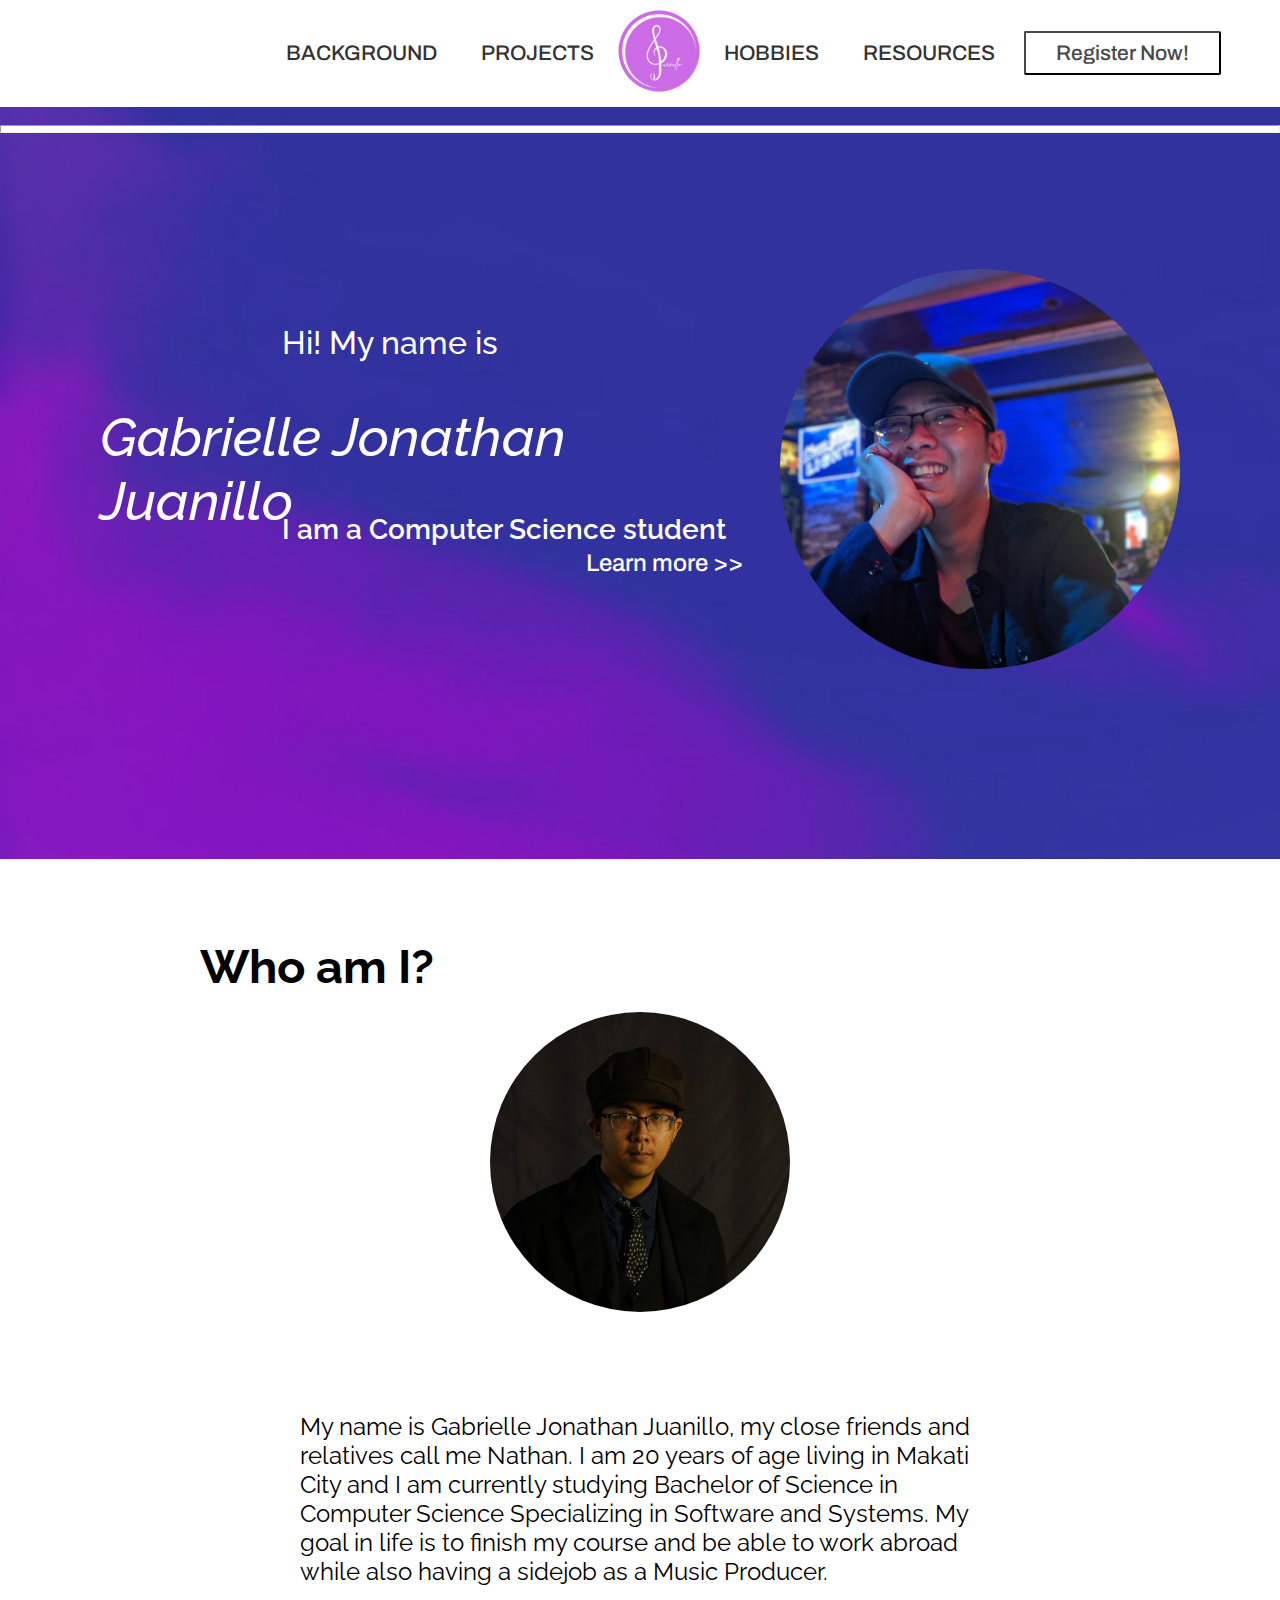
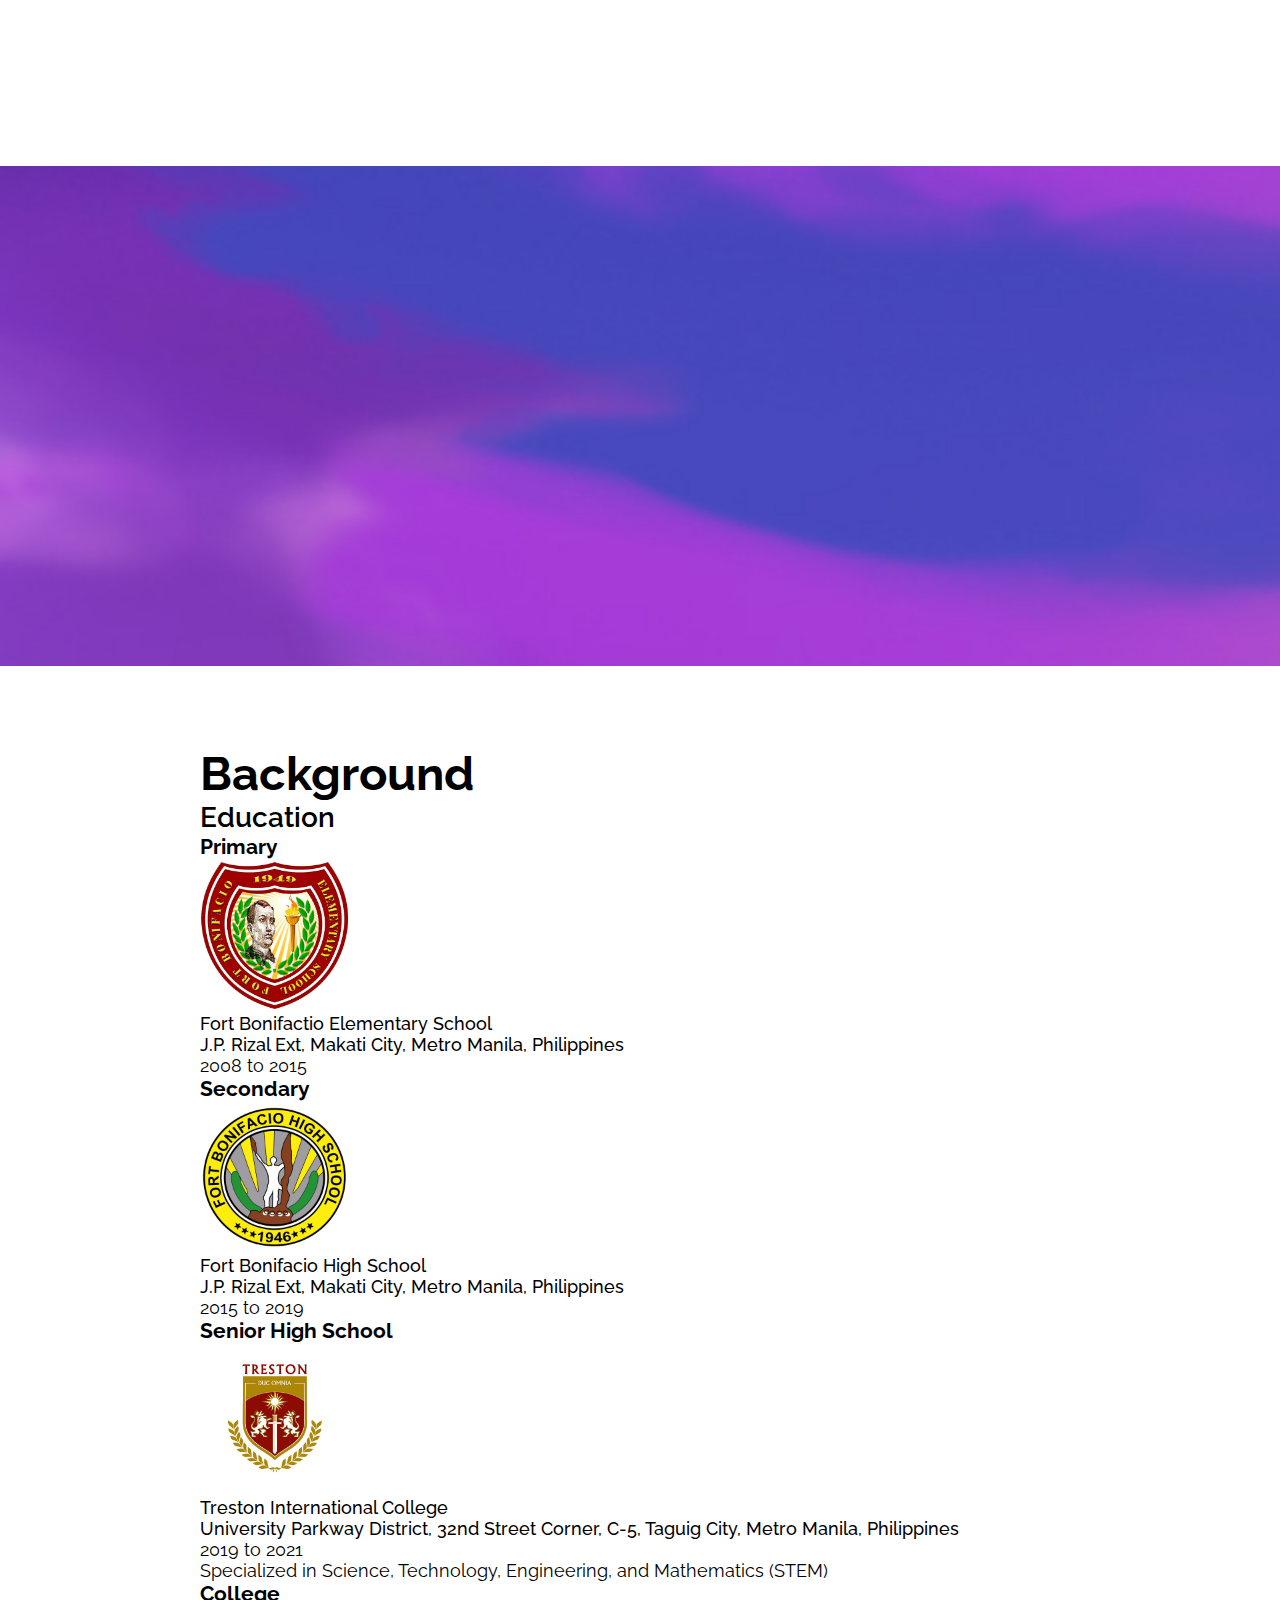
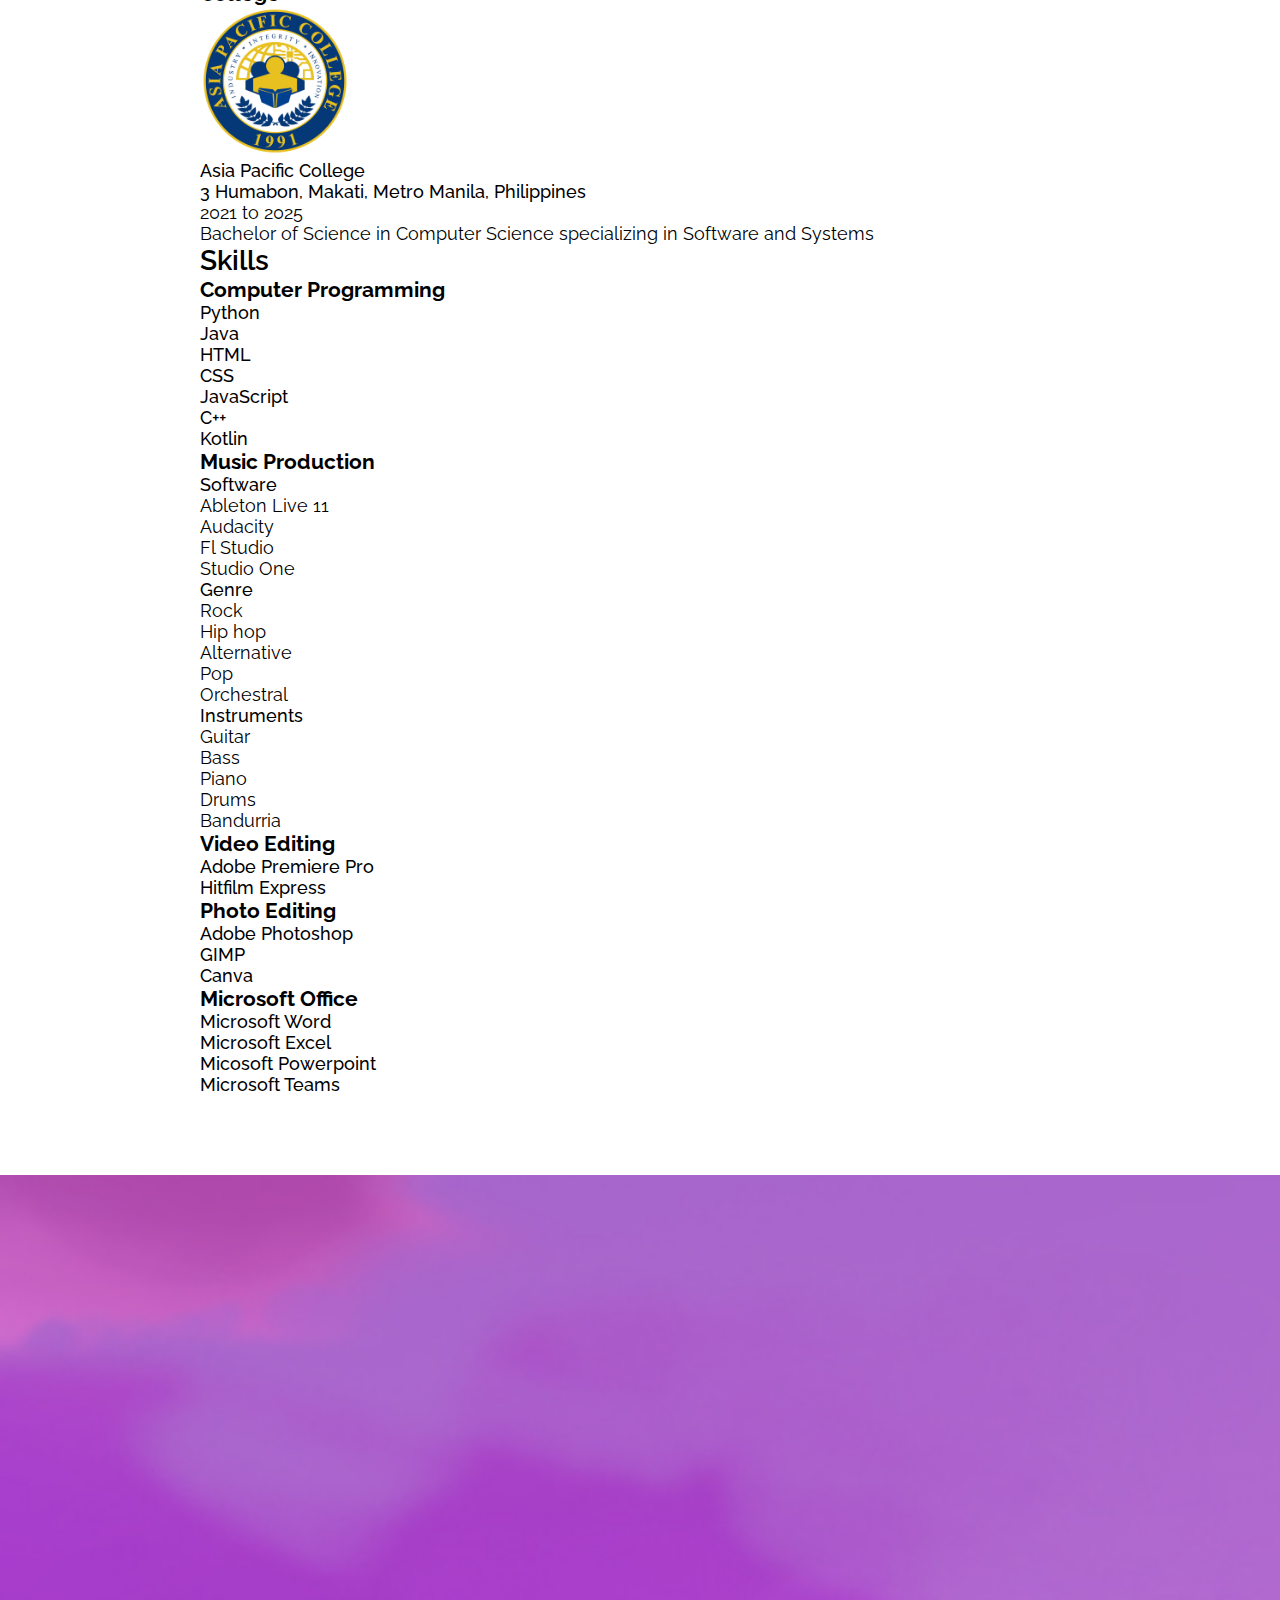
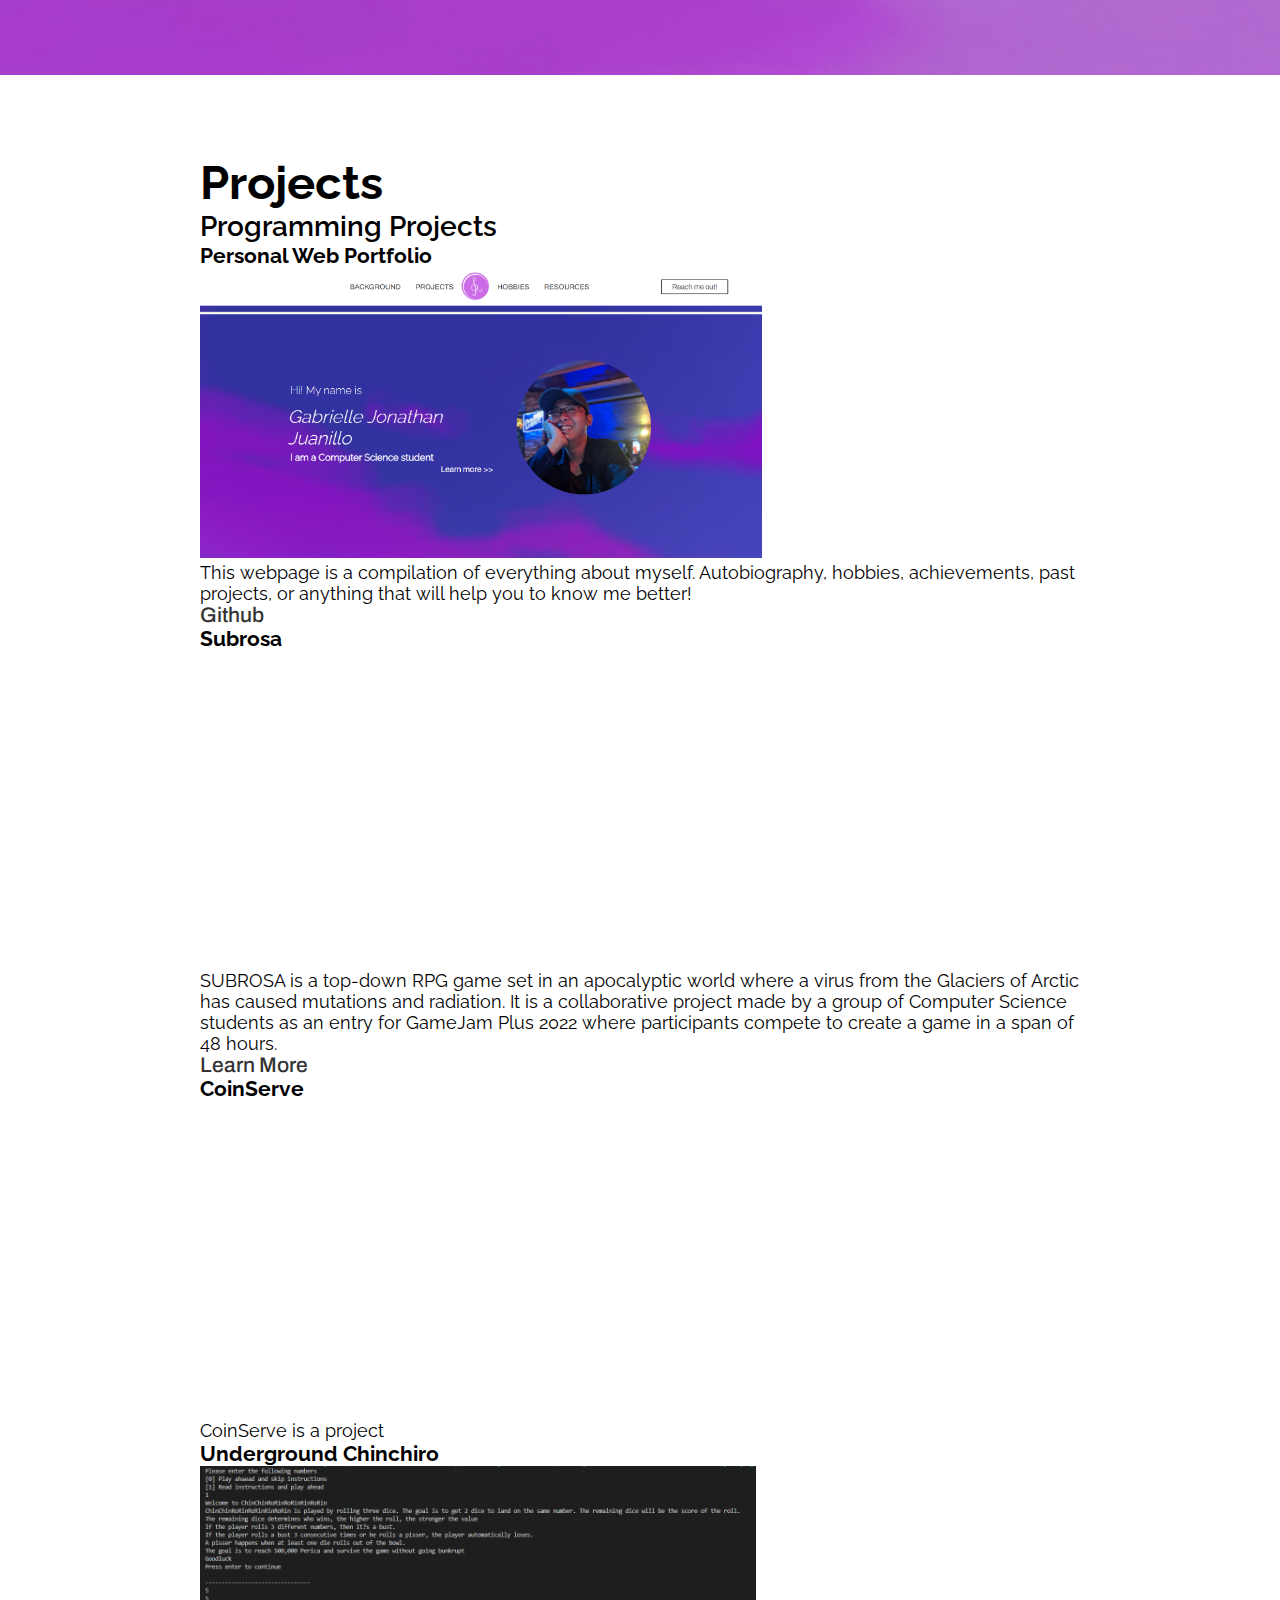
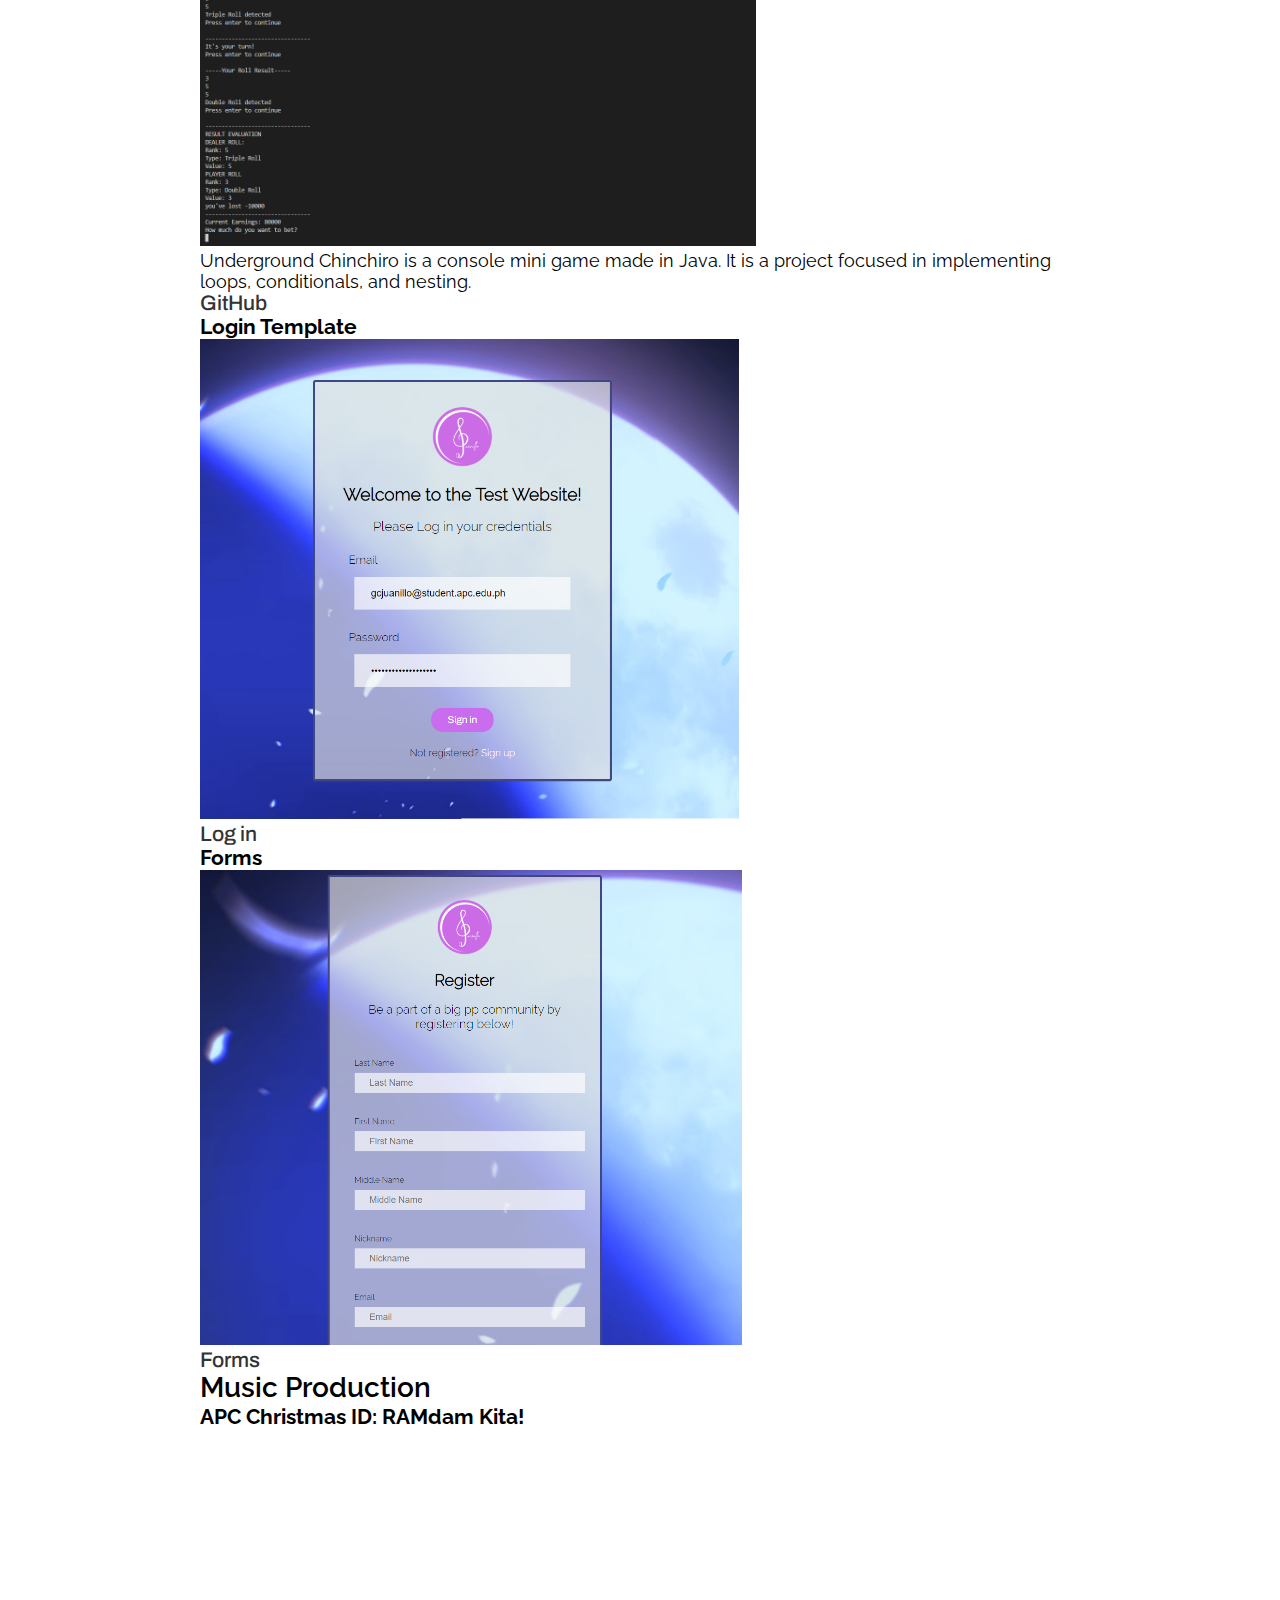
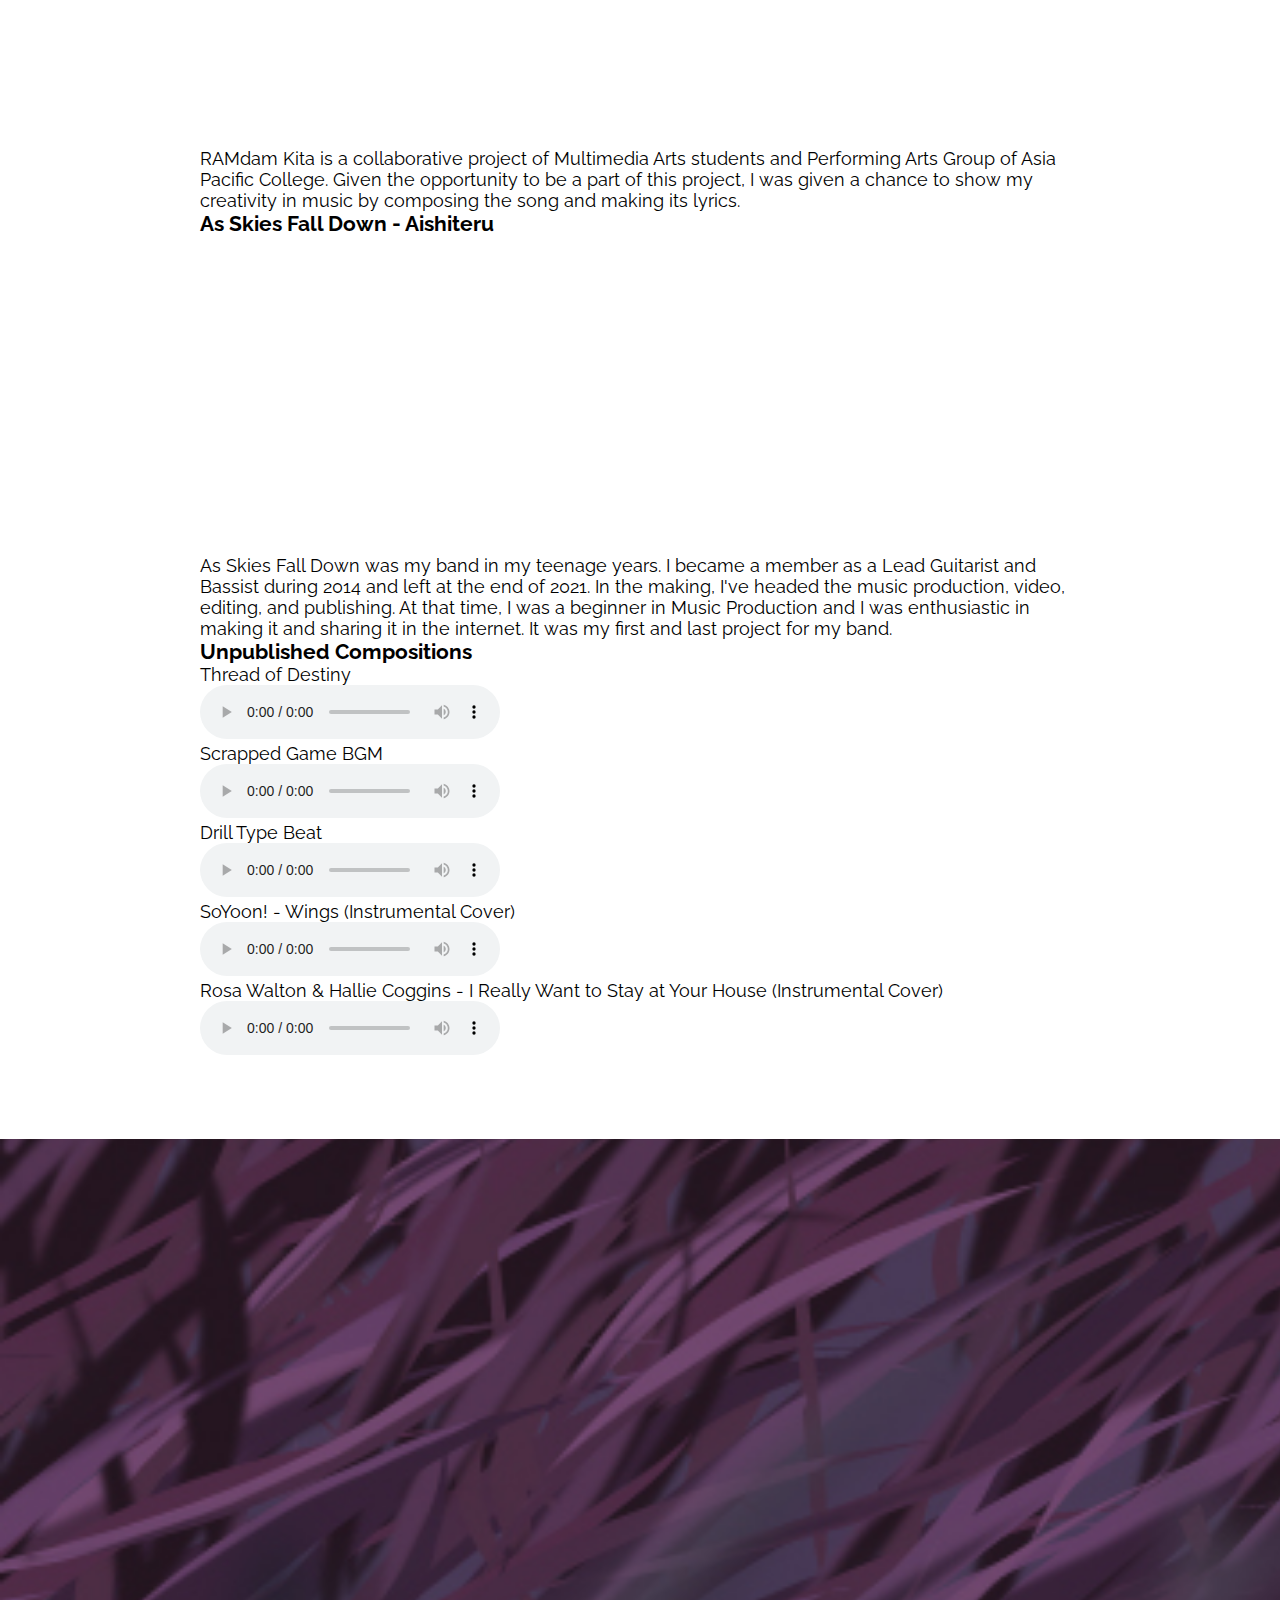
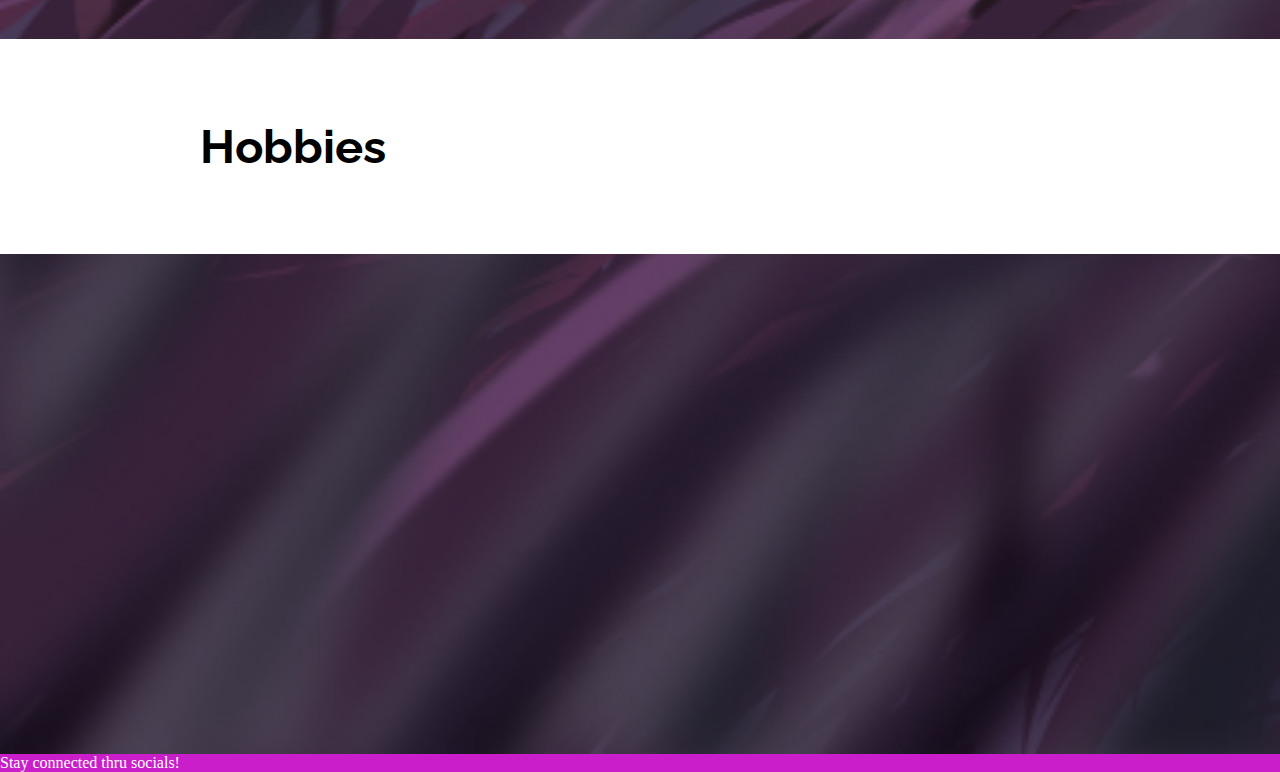
==== ci4/public/index.html @ 9c223494 "Imported Personal Web Page" ====
<!DOCTYPE html>
<html lang="en">
<head>
    <meta charset="UTF-8">
    <meta http-equiv="X-UA-Compatible" content="IE=edge">
    <meta name="viewport" content="width=device-width, initial-scale=1.0">
    <link rel="stylesheet" href="style.css">
    <meta name="description" content="This webpage is a compilation of everything about Gabrielle Jonathan Juanillo">
    <title>Juanillo | Who am I?</title>
    <link rel="preconnect" href="https://fonts.googleapis.com">
    <link rel="preconnect" href="https://fonts.gstatic.com" crossorigin>
    <link href="https://fonts.googleapis.com/css2?family=Raleway:wght@300&display=swap" rel="stylesheet">
    <link rel="preconnect" href="https://fonts.googleapis.com">
    <link rel="preconnect" href="https://fonts.gstatic.com" crossorigin>
    <link href="https://fonts.googleapis.com/css2?family=Archivo&display=swap" rel="stylesheet">
    <link rel="icon" href="Pictures/Juanillo.png">
</head>
<body>
    <div class="navigation">
        <header>
            <nav>
                <ul>
                    <li><a href="credentials.html">BACKGROUND</a></li>
                    <li><a href="projects.html">PROJECTS</a></li>
                </ul>
            </nav>
            <a href="index.html"><img class="naviLogo" src="Pictures/Juanillo.png" alt="Portfolio Logo" title="Home - Juanillo" width="90" height="90"></a>
            <nav>
                <ul>
                    <li><a href="hobbies.html">HOBBIES</a></li>
                    <li><a href="resources.html">RESOURCES</a></li>
                </ul>
            </nav>
            <a class="contact" href="registerPage.php"><button class="ctsButton">Register Now!</button></a>
        </header>
        <br>
        <hr class="hr1">
    </div>
    <br>
    <br>
    <div class="intro">
        <h3 class="subquote2">Hi! My name is</h3>
        <h1>Gabrielle Jonathan Juanillo</h1>
        <a class="learnMore" href="#"><button class="learnButton">Learn more >></button></a>
        <img class="pfp" src="Pictures/Pfp.jpg" alt="Profile Picture" title="Profile Picture" width="400" height="400">
        <h3 class="subquote">I am a Computer Science student</h3>
    </div>
    <br>
    <br>
    <br>
    <br>
    <br>
    <div class="subsec" id="about">
        <h2>Who am I?</h2>
        <br>
        <img class="pfp2" src="Pictures/Pfp2.JPG" alt="Nathan Juanillo" title="Nathan Juanillo" height="300">
        <p class="introduction">My name is Gabrielle Jonathan Juanillo, my close friends and relatives call me Nathan.
        I am 20 years of age living in Makati City and I am currently studying Bachelor of Science in Computer Science
        Specializing in Software and Systems. My goal in life is to finish my course and be able to work abroad while
        also having a sidejob as a Music Producer. </p>
    </div>

    <div class="subsec" id="background">
        <h2>Background</h2>
        <h3>Education</h3>
            <h4>Primary</h4>
            <img class="schoolLogos" src="Pictures/FBESlogo.jpg" alt="Fort Bonifactio Elementary School" title="Fort Bonifacio Elementary School" height="150">
            <h5>Fort Bonifactio Elementary School</h5>
            <a href="https://goo.gl/maps/ejjrmL4KZxVjJBAd9" target="_blank">
            <p>J.P. Rizal Ext, Makati City, Metro Manila, Philippines</p>
            </a>
            <p>2008 to 2015</p>
            <h4>Secondary</h4>
            <img class="schoolLogos" src="Pictures/FBHSlogo.jpg" alt="Fort Bonifactio High School" title="Fort Bonifacio High School" height="150">
            <h5>Fort Bonifacio High School</h5>
            <a href="https://goo.gl/maps/vq1BwXU8Rdtw16Lm6" target="_blank">
            <p>J.P. Rizal Ext, Makati City, Metro Manila, Philippines</p>
            </a>
            <p>2015 to 2019</p>
            <h4>Senior High School</h4>
            <img class="schoolLogos" src="Pictures/Trestonlogo.jpg" alt="Treston International College" title="Treston International College" height="150">
            <h5>Treston International College</h5>
            <a href="https://goo.gl/maps/32B2XQ6kHtQkm9oe6" target="_blank">
            <p>University Parkway District, 32nd Street Corner, C-5, Taguig City, Metro Manila, Philippines</p>
            </a>
            <p>2019 to 2021</p>
            <p>Specialized in Science, Technology, Engineering, and Mathematics (STEM)</p>
            <h4>College</h4>
            <img class="schoolLogos" src="Pictures/APClogo.png" alt="Asia Pacific College" title="Asia Pacific College" height="150">
            <h5>Asia Pacific College</h5>
            <a href="https://goo.gl/maps/xKjupqCSEZbSUGTHA" target="_blank">
            <p>3 Humabon, Makati, Metro Manila, Philippines</p>
            </a>
            <p>2021 to 2025</p>
            <p>Bachelor of Science in Computer Science specializing in Software and Systems</p>
        <h3>Skills</h3>
            <h4>Computer Programming</h4>
                <h5>Python</h5>
                <h5>Java</h5>
                <h5>HTML</h5>
                <h5>CSS</h5>
                <h5>JavaScript</h5>
                <h5>C++</h5>
                <h5>Kotlin</h5>
            <h4>Music Production</h4>
                <h5>Software</h5>
                    <p>Ableton Live 11</p>
                    <p>Audacity</p>
                    <p>Fl Studio</p>
                    <P>Studio One</P>
                <h5>Genre</h5>
                    <p>Rock</p>
                    <p>Hip hop</p>
                    <p>Alternative</p>
                    <p>Pop</p>
                    <p>Orchestral</p>
                <h5>Instruments</h5>
                    <p>Guitar</p>
                    <p>Bass</p>
                    <p>Piano</p>
                    <p>Drums</p>
                    <p>Bandurria</p>
            <h4>Video Editing</h4>
                <h5>Adobe Premiere Pro</h5>
                <h5>Hitfilm Express</h5>
            <h4>Photo Editing</h4>
                <h5>Adobe Photoshop</h5>
                <h5>GIMP</h5>
                <h5>Canva</h5>
            <h4>Microsoft Office</h4>
                <h5>Microsoft Word</h5>
                <h5>Microsoft Excel</h5>
                <h5>Micosoft Powerpoint</h5>
                <h5>Microsoft Teams</h5> 
    </div>

    <div class="subsec" id="projects">
        <h2>Projects</h2>
        <h3>Programming Projects</h3>
        <h4>Personal Web Portfolio</h4>
        <img class="webPortfolio" src="Pictures/WebPortfolio.png" alt="WebPortfolio" title="WebPortfolio" height="290px">
        <p>This webpage is a compilation of everything about myself. Autobiography, hobbies, achievements, past projects, or anything that will help you to know me better!</p>
        <a class="projectLinks" href="#" target="_blank">Github</a>
        <h4>Subrosa</h4>
        <iframe width="560" height="315" src="https://www.youtube.com/embed/vf8zGiavcD0" title="Pitch for SUBROSA" frameborder="0" allow="accelerometer; autoplay; clipboard-write; encrypted-media; gyroscope; picture-in-picture; web-share" allowfullscreen></iframe>
        <p>SUBROSA is a top-down RPG game set in an apocalyptic world where a virus from the Glaciers of Arctic has caused mutations and radiation.
            It is a collaborative project made by a group of Computer Science students as an entry for GameJam Plus 2022 where participants compete 
            to create a game in a span of 48 hours.
        </p>
        <a class="projectLinks" href="https://millimetermoist.itch.io/subrosa" target="_blank">Learn More</a>
        <h4>CoinServe</h4>
        <iframe width="560" height="315" src="https://www.youtube.com/embed/2VDKDfKA640" title="CoinServe: A Budget Tracking Application Pitch" frameborder="0" allow="accelerometer; autoplay; clipboard-write; encrypted-media; gyroscope; picture-in-picture; web-share" allowfullscreen></iframe>
        <p>CoinServe is a project</p>
        <h4>Underground Chinchiro</h4>
        <img class="chinchiro" src="Pictures/Chinchiro.png" alt="Chinchiro Output" title="Chinchiro Output" height="380px">
        <p>Underground Chinchiro is a console mini game made in Java. It is a project focused in implementing loops, conditionals, and nesting.</p>
        <a class="projectLinks" href="https://github.com/gcjuanillo/UndergroundChinchiro" target="_blank">GitHub</a>
        <h4>Login Template</h4>
        <img class="loginTemplate" src="Pictures/loginTemplate.png" alt="Login Template" title="Login Template" height="480">
        <br>
        <a class="projectLinks" href="loginTemplate.html">Log in</a>
        <h4>Forms</h4>
        <img class="formsSample" src="Pictures/Forms.png" alt="Forms Sample" title="Forms Template" height="475">
        <br>
        <a class="projectLinks" href="registerPage.html">Forms</a>
        <h3>Music Production</h3>
        <h4>APC Christmas ID: RAMdam Kita!</h4>
        <iframe width="560" height="315" src="https://www.youtube.com/embed/-Awpw6hDE9Q" title="(Official Lyric Video) APC Christmas ID 2022: RAMdam Kita!" frameborder="0" allow="accelerometer; autoplay; clipboard-write; encrypted-media; gyroscope; picture-in-picture; web-share" allowfullscreen></iframe>
        <p>RAMdam Kita is a collaborative project of Multimedia Arts students and Performing Arts Group of Asia Pacific College.
            Given the opportunity to be a part of this project, I was given a chance to show my creativity in music by composing
            the song and making its lyrics.
        </p>
        <h4>As Skies Fall Down - Aishiteru</h4>
        <iframe width="560" height="315" src="https://www.youtube.com/embed/wIt5WvAL1a8" title="As Skies Fall Down - アイシテル (Aishiteru) Official Music Video" frameborder="0" allow="accelerometer; autoplay; clipboard-write; encrypted-media; gyroscope; picture-in-picture; web-share" allowfullscreen></iframe>
        <p>As Skies Fall Down was my band in my teenage years. I became a member as a Lead Guitarist and Bassist during 2014 and left at the end of 2021.
            In the making, I've headed the music production, video, editing, and publishing. At that time, I was a beginner in 
            Music Production and I was enthusiastic in making it and sharing it in the internet. It was my first and last
            project for my band.
        </p>
        <h4>Unpublished Compositions</h4>
        <p>Thread of Destiny</p>
            <audio controls>
                <source src="Audio/Thread of Destiny.wav" type="audio/wav">
                Your browser does not support the audio element.
            </audio>
        <p>Scrapped Game BGM</p>
            <audio controls>
                <source src="Audio/GameTypeBGM.wav" type="audio/wav">
                Your browser does not support the audio element.
            </audio>
        <p>Drill Type Beat</p>
            <audio controls>
                <source src="Audio/2023_Project1_draft2.wav" type="audio/wav">
                Your browser does not support the audio element.
            </audio>
        <p>SoYoon! - Wings (Instrumental Cover)</p>
            <audio controls>
                <source src="Audio/Wings Cover.wav" type="audio/wav">
                Your browser does not support the audio element.
            </audio>
        <p>Rosa Walton & Hallie Coggins - I Really Want to Stay at Your House (Instrumental Cover)</p>
            <audio controls>
                <source src="Audio/cyberpunk.wav" type="audio/wav">
                Your browser does not support the audio element.
            </audio>
    </div>

    <div class="subsec" id="Hobbies">
        <h2>Hobbies</h2>
    </div>

    <footer>
        <div>
            Stay connected thru socials!    
        </div>
    </footer>
</body>
</html>
---- ci4/public/style.css ----
/* Minimalistic Text font-family: 'Raleway', sans-serif; */
/* Navigation Font: font-family: 'Archivo', sans-serif; */

body {
    background-image: url(Pictures/BgImg.jpg);
    background-size: cover;
}

* {
    box-sizing: border-box;
    margin: 0;
    padding: 0;
    color: white;
}

li, a, button {
    font-family: 'Archivo', sans-serif;
    font-weight: 500;
    font-size: 21px;
    color: rgb(51, 51, 51);
    text-decoration: none;
}

header{
    padding: 0.5vw 5vw;
    background-color: white;
    display: flex;
    justify-content: center;
    align-items: center;
}
.naviLogo {
    cursor: pointer;
}

.navigation {
    list-style: none;
}

.navigation li {
    display: inline-block;
    padding: 0px 20px;
}

.navigation li a {
    transition: all 0.5s ease 0s;
}

.navigation .contact {
    position: absolute;
    left: 80%;
}

.navigation li a:hover {
    color: rgba(201, 30, 201, 1);

}

.ctsButton {
    padding: 9px 30px;
    background-color: rgba(201, 30, 201, 0);
    border-style: calc();
    border-color: rgb(73, 73, 73);
    border-radius: 2px;
    cursor: pointer;
    transition: all 0.5s ease 0s;
    color: rgb(73, 73, 73);
}

.ctsButton:hover {
    background-color: rgba(201, 30, 201, 0.6);
    border-color: White;
    color: white;
}

.hr1 {
    padding: 3px;
    background-color: white;
}

.intro {
    display: flex;
    align-items: center;
    justify-content: center;
    margin: 0 auto;
    max-width: 1080px;
    padding-top: 100px;
    padding-bottom: 100px;
}

.learnMore {
    position: absolute;
    Left: 45%;
    top: 60%;
}

.learnButton {
    cursor: pointer;
    padding: 10px 10px;
    background-color: rgba(255, 255, 255, 0);
    border: none;
    color: white;
    font-size: 24px;
}

.learnButton:hover {
    cursor: pointer;
    color:  rgba(201, 30, 201, 0.6);
}

.pfp {
    border-radius: 50%;
}

h1 {
    font-family: 'Raleway', sans-serif;
    font-weight: 500;
    font-size: 54px;
    font-style: italic;
    color: rgb(255, 255, 255);
    padding-right: 75px;
}

.subquote2 {
    position: absolute;
    font-family: 'Raleway', sans-serif;
    font-size: 32px;
    font-weight: 500;
    left: 22%;
    top: 36%;
    color: white;
}

.subquote {
    position: absolute;
    font-family: 'Raleway', sans-serif;
    font-weight: 600;
    left: 22%;
    top: 57%;
    color: white;
}

.subsec {
    background-color: white;
    padding: 80px 200px;
    margin-bottom: 500px;
    color: black;
}

.background {
    background-color: white;
    padding: 50px 200px;
}

h2 {
    font-weight: 700;
    font-size: 47px;
}

h3 {
    font-weight: 600;
    font-size: 28px;
}

h4 {
    font-weight: 700;
    font-size: 21px;
}

h5 {
    font-weight: 500;
    font-size: 18px;
}

p {
    color:black;
    font-family: 'Raleway', sans-serif;
    font-size: 18px;
}

.introduction {
    font-size: 24px;
    margin: 100px;
}

.pfp2 {
    border-radius: 50%;
    display: block;
    margin: auto;
}

h2, h3, h4, h5 {
    color:black;
    font-family: 'Raleway', sans-serif;
}

footer {
    background-color: rgb(201, 30, 201);
}
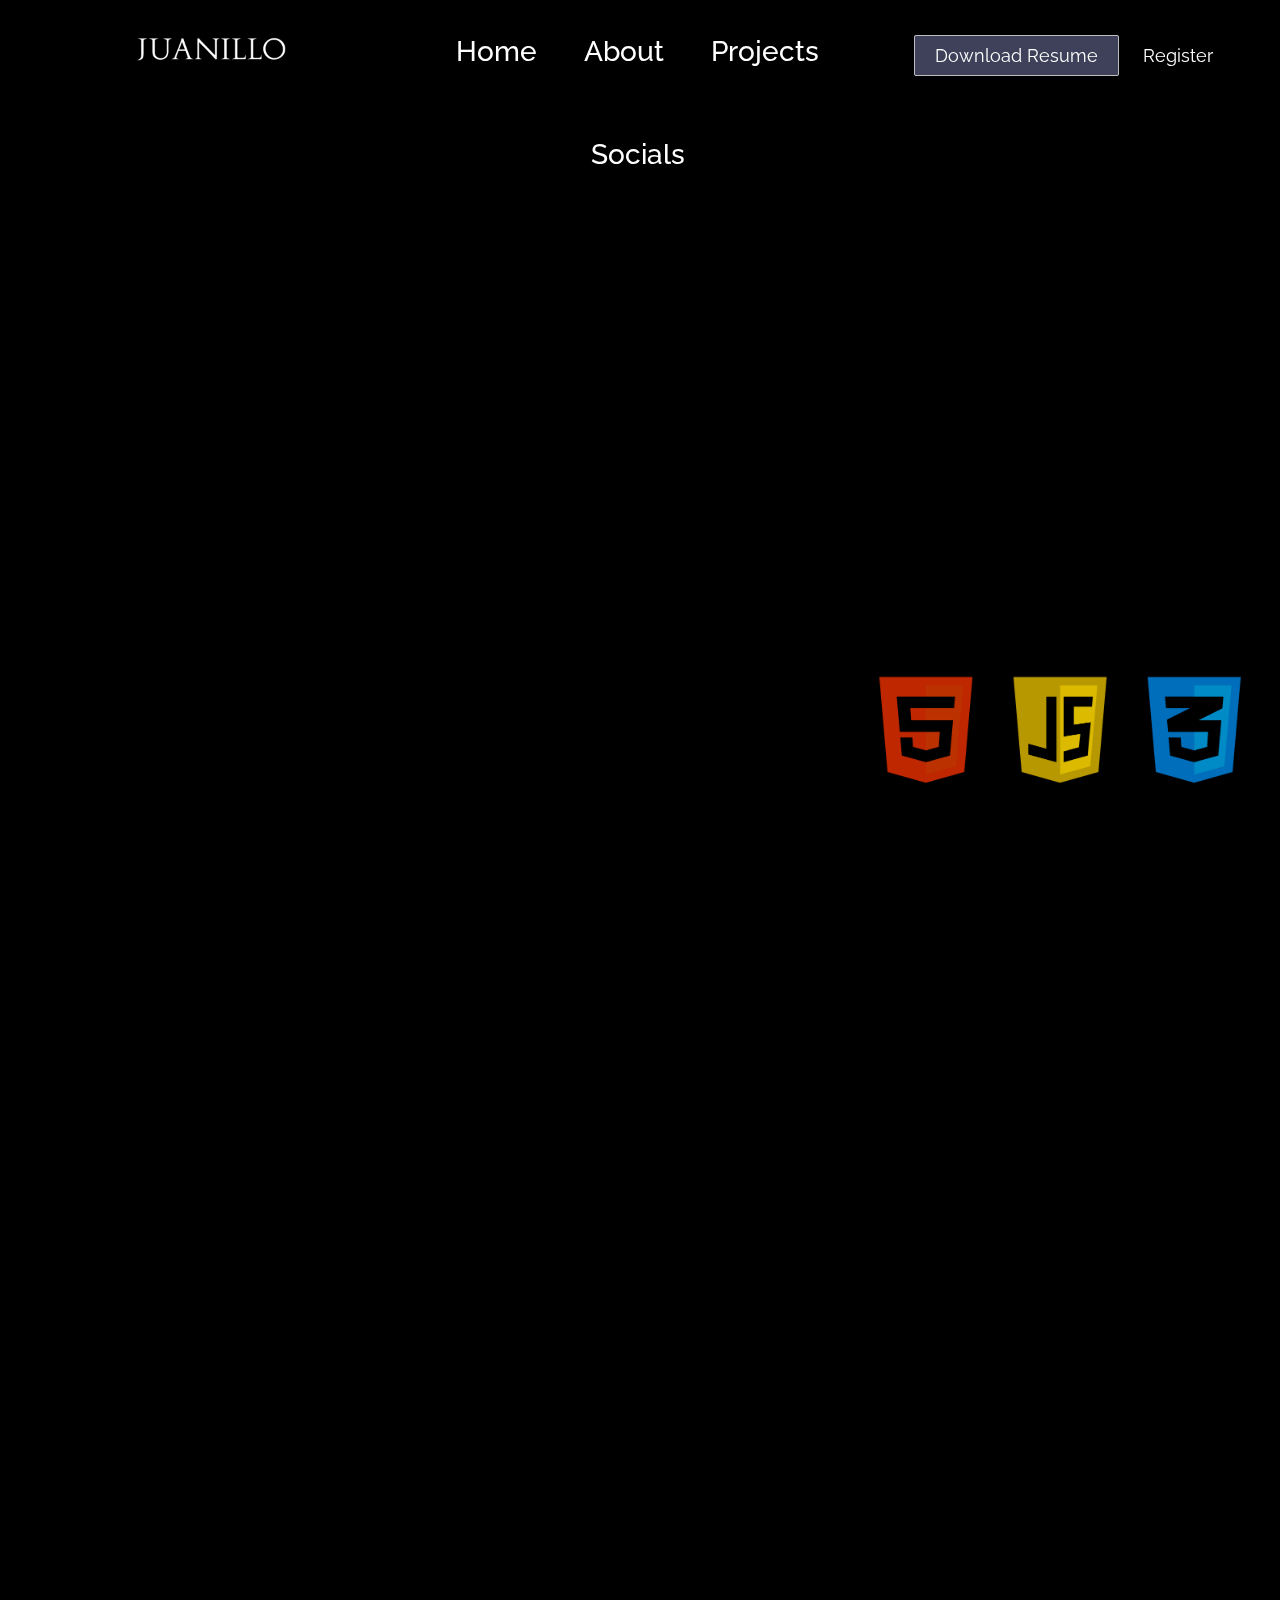
==== commit 0b137cbe: "CI Public Update" ====
--- a/ci4/public/index.html
+++ b/ci4/public/index.html
@@ -1,218 +1,173 @@
 <!DOCTYPE html>
 <html lang="en">
 <head>
+    <!-- Meta Tags -->
     <meta charset="UTF-8">
     <meta http-equiv="X-UA-Compatible" content="IE=edge">
     <meta name="viewport" content="width=device-width, initial-scale=1.0">
+    <!-- Import CSS -->
     <link rel="stylesheet" href="style.css">
+    <!-- Import JavaScript -->
+    <script defer src="app.js"></script>
+    <!-- Page Details-->
+    <title>Juanillo | Analyst</title>
     <meta name="description" content="This webpage is a compilation of everything about Gabrielle Jonathan Juanillo">
-    <title>Juanillo | Who am I?</title>
+    <link rel="icon" href="Pictures/Juanillo.png">
+    <!-- Import Font Styles -->
     <link rel="preconnect" href="https://fonts.googleapis.com">
     <link rel="preconnect" href="https://fonts.gstatic.com" crossorigin>
     <link href="https://fonts.googleapis.com/css2?family=Raleway:wght@300&display=swap" rel="stylesheet">
     <link rel="preconnect" href="https://fonts.googleapis.com">
     <link rel="preconnect" href="https://fonts.gstatic.com" crossorigin>
     <link href="https://fonts.googleapis.com/css2?family=Archivo&display=swap" rel="stylesheet">
+    <link rel="preconnect" href="https://fonts.googleapis.com">
+    <link rel="preconnect" href="https://fonts.gstatic.com" crossorigin>
+    <link href="https://fonts.googleapis.com/css2?family=Playfair+Display&display=swap" rel="stylesheet">
     <link rel="icon" href="Pictures/Juanillo.png">
 </head>
+</head>
 <body>
-    <div class="navigation">
-        <header>
-            <nav>
-                <ul>
-                    <li><a href="credentials.html">BACKGROUND</a></li>
-                    <li><a href="projects.html">PROJECTS</a></li>
-                </ul>
-            </nav>
-            <a href="index.html"><img class="naviLogo" src="Pictures/Juanillo.png" alt="Portfolio Logo" title="Home - Juanillo" width="90" height="90"></a>
-            <nav>
-                <ul>
-                    <li><a href="hobbies.html">HOBBIES</a></li>
-                    <li><a href="resources.html">RESOURCES</a></li>
-                </ul>
-            </nav>
-            <a class="contact" href="registerPage.php"><button class="ctsButton">Register Now!</button></a>
-        </header>
+    <header>
+        <div class="logo">
+            <a href="index.html"><img src="Pictures/Juanillo-logo.png" alt="JUANILLO" title="Home" height="50"></a>
+        </div>
+        <div class="navi">
+            <ul>
+                <li><a href="index.html">Home</a></li>
+                <li><a href="#about-s">About</a></li>
+                <li><a href="#projects-s">Projects</a></li>
+                <li><a href="#socials-s">Socials</a></li>
+            </ul>
+        </div>
+        <div class="contact">
+            <a href="#" class="resume">Download Resume</a>
+            <a href="registerPage.php" class="register">Register</a>            
+        </div>
+    </header>
+    <div class="landing-page" id="home-s">
+        <div class="landing-page-left">
+        </div>
+        <div class="section landing-page-middle">
+            <div class="intro">
+                <h2 class="subquote2">I am</h2>
+                <h1 class="subquote1">Gabrielle Jonathan Juanillo</h1>
+                <h3 class="subquote3">A Computer Science Student</h3>
+                <button class="hire-me" >Hire me</button>
+            </div>
+        </div>
+        <div class="landing-page-right">
+            <img src="Pictures/webdev-tools.png" alt="Web Development Tools" title="Web Development Tools" width="400px" class="tools">
+        </div>
+    </div>
+    <div class="section about-page" id="about-s">
+        <div class="landing-page-left">
+        </div>
+        <div class="landing-page-middle">
+            <h1>About</h1>
+            <br>
+            <hr>
+            <p class="introduction">My name is Gabrielle Jonathan Juanillo, my close friends and relatives call me Nathan.
+            I am 20 years of age living in Makati City and I am currently studying Bachelor of Science in Computer Science
+            Specializing in Software and Systems. My goal in life is to finish my course and be able to work abroad while
+            also having a sidejob as a Music Producer. </p>
+           <div class="details">
+                <h1>Education</h1>
+                <div class="education">
+                    <img src="Pictures/FBESlogo.png" alt="Primary Education" title="Primary Education" class="primary" width="170">
+                    <img src="Pictures/FBHSlogo.png" alt="Secondary Education" title="Secondary Education" class="primary" width="170">
+                    <img src="Pictures/Trestonlogo.png" alt="Senior High School" title="Senior High School" class="primary" width="170">
+                    <img src="Pictures/APClogo.png" alt="Secondary Education" title="Secondary Education" class="primary" width="170">
+                </div>
+                <h1>Skills</h1>
+                <div class="programming-skill">
+                    <h2>Computer Programming</h2>
+                    <img src="Pictures/webdev-tools.png" alt="Web Development Tools" title="Web Development Tools" width="300px" class="skill-tools">
+                    <img src="Pictures/python.png" alt="Python" title="Python" width="100px" class="python">
+                    <img src="Pictures/java.png" alt="Java" title="Java" width="100px" class="java">
+                    <img src="Pictures/cplus.png" alt="C++" title="C++" width="100px" class="cplus">
+                </div>
+           </div>
+           <div class="skills">
+            <div class="music-skill">
+                <h2>Music Production</h2>
+                <img src="Pictures/ableton.png" alt="Ableton" title="Ableton Live 11" width="100px" class="ableton">
+                <img src="Pictures/flstudio.png" alt="FL Studio" title="FL Studio" width="100px" class="flstudio">
+                <img src="Pictures/studioone.png" alt="Studio One" title="Studio One" width="100px" class="studioone">
+            </div>
+                <div class="editing-skill">
+                    <h2>Video Editing</h2>
+                    <img src="Pictures/premierepro.png" alt="Premiere Pro" title="Adobe Premiere Pro" width="100px" class="premierepro">
+                    <img src="Pictures/hitfilm.png" alt="HitFilm" title="HitFilm Express" width="100px" class="hitfilm">
+                    <h2>Photo Editing</h2>
+                    <img src="Pictures/photoshop.png" alt="Photoshop" title="Adobe Photoshop" width="100px" class="photoshop">
+                    <img src="Pictures/gimp.png" alt="GIMP" title="GIMP" width="100px" class="GIMP">
+                    <img src="Pictures/canva.png" alt="Canva" title="Canva" width="100px" class="Canva">
+                    <h2>Documentations</h2>
+                    <img src="Pictures/officeapps.png" alt="Office" title="Microsoft Office" width="300px" class="Microsoft Office">
+                </div>
+           </div>
+        </div>
+        <div class="landing-page-right">
+        </div>
+    </div>
+    <div class="section projects-page" id="projects-s">
+        <div class="slider-page">
+            <h1>Projects</h1>
+            <br>
+            <hr>
+            <div class="img-slider">
+                <div class="slide active">
+                    <img src='Pictures/subrosa.png' alt="Subrosa" width="400">
+                    <div class="info">
+                        <h2>Subrosa</h2>
+                        <a class="projectLinks" href="https://millimetermoist.itch.io/subrosa" target="_blank">Learn More</a>
+                        <p>SUBROSA is a top-down RPG game set in an apocalyptic world where a virus from the Glaciers of Arctic has caused mutations and radiation.</p>
+                    </div>
+                </div>
+                <div class="slide">
+                    <img src='Pictures/coinserve.png' alt="CoinServe" width="400">
+                    <div class="info">
+                        <h2>CoinServe</h2>
+                        <a class="projectLinks" href="https://www.youtube.com/embed/2VDKDfKA640" target="_blank">Pitch</a>
+                        <p>CoinServe is a budget tracking app that is currently being worked on by a group of 4 Computer Science students of Asia Pacific College.</p>
+                    </div>
+                </div>
+                <div class="slide">
+                    <img src='Pictures/WebPortfolio.png' alt="Web Portfolio" width="400">
+                    <div class="info">
+                        <h2>Personal Portfolio</h2>
+                        <a class="projectLinks" href="#" target="_blank">Github</a>
+                        <p>This webpage is a compilation of everything about myself. Autobiography, hobbies, achievements, past projects, or anything that will help you to know me better!</p>
+                    </div>
+                </div>
+                <div class="slide-navigation">
+                    <div class="btn active"></div>
+                    <div class="btn"></div>
+                    <div class="btn"></div>
+                </div>
+            </div>
+        </div>
+    </div>
+    <div class="section socials-page" id="socials-s">
+        <div class="landing-page-left">
+        </div>
+        <div class="landing-page-middle">
+        <h1 class="socials">Socials</h1>
         <br>
-        <hr class="hr1">
+        <hr>
+        <div class="icons">
+			<a class="facebook" href="https://www.facebook.com/Naaaathaaaan" target="_blank" role="button"><img class="icon" src="Pictures/fbicon.png" alt="Facebook" height="75" title="Facebook"></a>
+			<a class="instagram" href="https://www.instagram.com/jonathanxjuanillo/" target="_blank" role="button"><img class="icon" src="Pictures/igicon.png" alt="Instagram" height="75" title="Instagram"></a>
+			<a class="linkedIn" href="https://www.linkedin.com/in/gcjuanillo/" target="_blank" role="button"><img class="icon" src="Pictures/linkedicon.png" alt="LinkedIn" height="75" title="LinkedIn"></a>
+			<a class="github" href="https://github.com/gcjuanillo" target="_blank" role="button"><img class="icon" src="Pictures/giticon.png" alt="GitHub" height="75" title="GitHub"></a>
+			<a class="youtube" href="https://www.youtube.com/watch?v=dQw4w9WgXcQ" target="_blank" role="button"><img class="icon" src="Pictures/yticon.png" alt="YouTube" height="75" title="YouTube"></a>
+			<a class="discord" href="https://discordapp.com/users/747806274024112178" target="_blank" role="button"><img class="icon" src="Pictures/dcicon.png" alt="Discord" height="75" title="Discord"></a>
+        </div>
     </div>
-    <br>
-    <br>
-    <div class="intro">
-        <h3 class="subquote2">Hi! My name is</h3>
-        <h1>Gabrielle Jonathan Juanillo</h1>
-        <a class="learnMore" href="#"><button class="learnButton">Learn more >></button></a>
-        <img class="pfp" src="Pictures/Pfp.jpg" alt="Profile Picture" title="Profile Picture" width="400" height="400">
-        <h3 class="subquote">I am a Computer Science student</h3>
-    </div>
-    <br>
-    <br>
-    <br>
-    <br>
-    <br>
-    <div class="subsec" id="about">
-        <h2>Who am I?</h2>
-        <br>
-        <img class="pfp2" src="Pictures/Pfp2.JPG" alt="Nathan Juanillo" title="Nathan Juanillo" height="300">
-        <p class="introduction">My name is Gabrielle Jonathan Juanillo, my close friends and relatives call me Nathan.
-        I am 20 years of age living in Makati City and I am currently studying Bachelor of Science in Computer Science
-        Specializing in Software and Systems. My goal in life is to finish my course and be able to work abroad while
-        also having a sidejob as a Music Producer. </p>
-    </div>
-
-    <div class="subsec" id="background">
-        <h2>Background</h2>
-        <h3>Education</h3>
-            <h4>Primary</h4>
-            <img class="schoolLogos" src="Pictures/FBESlogo.jpg" alt="Fort Bonifactio Elementary School" title="Fort Bonifacio Elementary School" height="150">
-            <h5>Fort Bonifactio Elementary School</h5>
-            <a href="https://goo.gl/maps/ejjrmL4KZxVjJBAd9" target="_blank">
-            <p>J.P. Rizal Ext, Makati City, Metro Manila, Philippines</p>
-            </a>
-            <p>2008 to 2015</p>
-            <h4>Secondary</h4>
-            <img class="schoolLogos" src="Pictures/FBHSlogo.jpg" alt="Fort Bonifactio High School" title="Fort Bonifacio High School" height="150">
-            <h5>Fort Bonifacio High School</h5>
-            <a href="https://goo.gl/maps/vq1BwXU8Rdtw16Lm6" target="_blank">
-            <p>J.P. Rizal Ext, Makati City, Metro Manila, Philippines</p>
-            </a>
-            <p>2015 to 2019</p>
-            <h4>Senior High School</h4>
-            <img class="schoolLogos" src="Pictures/Trestonlogo.jpg" alt="Treston International College" title="Treston International College" height="150">
-            <h5>Treston International College</h5>
-            <a href="https://goo.gl/maps/32B2XQ6kHtQkm9oe6" target="_blank">
-            <p>University Parkway District, 32nd Street Corner, C-5, Taguig City, Metro Manila, Philippines</p>
-            </a>
-            <p>2019 to 2021</p>
-            <p>Specialized in Science, Technology, Engineering, and Mathematics (STEM)</p>
-            <h4>College</h4>
-            <img class="schoolLogos" src="Pictures/APClogo.png" alt="Asia Pacific College" title="Asia Pacific College" height="150">
-            <h5>Asia Pacific College</h5>
-            <a href="https://goo.gl/maps/xKjupqCSEZbSUGTHA" target="_blank">
-            <p>3 Humabon, Makati, Metro Manila, Philippines</p>
-            </a>
-            <p>2021 to 2025</p>
-            <p>Bachelor of Science in Computer Science specializing in Software and Systems</p>
-        <h3>Skills</h3>
-            <h4>Computer Programming</h4>
-                <h5>Python</h5>
-                <h5>Java</h5>
-                <h5>HTML</h5>
-                <h5>CSS</h5>
-                <h5>JavaScript</h5>
-                <h5>C++</h5>
-                <h5>Kotlin</h5>
-            <h4>Music Production</h4>
-                <h5>Software</h5>
-                    <p>Ableton Live 11</p>
-                    <p>Audacity</p>
-                    <p>Fl Studio</p>
-                    <P>Studio One</P>
-                <h5>Genre</h5>
-                    <p>Rock</p>
-                    <p>Hip hop</p>
-                    <p>Alternative</p>
-                    <p>Pop</p>
-                    <p>Orchestral</p>
-                <h5>Instruments</h5>
-                    <p>Guitar</p>
-                    <p>Bass</p>
-                    <p>Piano</p>
-                    <p>Drums</p>
-                    <p>Bandurria</p>
-            <h4>Video Editing</h4>
-                <h5>Adobe Premiere Pro</h5>
-                <h5>Hitfilm Express</h5>
-            <h4>Photo Editing</h4>
-                <h5>Adobe Photoshop</h5>
-                <h5>GIMP</h5>
-                <h5>Canva</h5>
-            <h4>Microsoft Office</h4>
-                <h5>Microsoft Word</h5>
-                <h5>Microsoft Excel</h5>
-                <h5>Micosoft Powerpoint</h5>
-                <h5>Microsoft Teams</h5> 
-    </div>
-
-    <div class="subsec" id="projects">
-        <h2>Projects</h2>
-        <h3>Programming Projects</h3>
-        <h4>Personal Web Portfolio</h4>
-        <img class="webPortfolio" src="Pictures/WebPortfolio.png" alt="WebPortfolio" title="WebPortfolio" height="290px">
-        <p>This webpage is a compilation of everything about myself. Autobiography, hobbies, achievements, past projects, or anything that will help you to know me better!</p>
-        <a class="projectLinks" href="#" target="_blank">Github</a>
-        <h4>Subrosa</h4>
-        <iframe width="560" height="315" src="https://www.youtube.com/embed/vf8zGiavcD0" title="Pitch for SUBROSA" frameborder="0" allow="accelerometer; autoplay; clipboard-write; encrypted-media; gyroscope; picture-in-picture; web-share" allowfullscreen></iframe>
-        <p>SUBROSA is a top-down RPG game set in an apocalyptic world where a virus from the Glaciers of Arctic has caused mutations and radiation.
-            It is a collaborative project made by a group of Computer Science students as an entry for GameJam Plus 2022 where participants compete 
-            to create a game in a span of 48 hours.
-        </p>
-        <a class="projectLinks" href="https://millimetermoist.itch.io/subrosa" target="_blank">Learn More</a>
-        <h4>CoinServe</h4>
-        <iframe width="560" height="315" src="https://www.youtube.com/embed/2VDKDfKA640" title="CoinServe: A Budget Tracking Application Pitch" frameborder="0" allow="accelerometer; autoplay; clipboard-write; encrypted-media; gyroscope; picture-in-picture; web-share" allowfullscreen></iframe>
-        <p>CoinServe is a project</p>
-        <h4>Underground Chinchiro</h4>
-        <img class="chinchiro" src="Pictures/Chinchiro.png" alt="Chinchiro Output" title="Chinchiro Output" height="380px">
-        <p>Underground Chinchiro is a console mini game made in Java. It is a project focused in implementing loops, conditionals, and nesting.</p>
-        <a class="projectLinks" href="https://github.com/gcjuanillo/UndergroundChinchiro" target="_blank">GitHub</a>
-        <h4>Login Template</h4>
-        <img class="loginTemplate" src="Pictures/loginTemplate.png" alt="Login Template" title="Login Template" height="480">
-        <br>
-        <a class="projectLinks" href="loginTemplate.html">Log in</a>
-        <h4>Forms</h4>
-        <img class="formsSample" src="Pictures/Forms.png" alt="Forms Sample" title="Forms Template" height="475">
-        <br>
-        <a class="projectLinks" href="registerPage.html">Forms</a>
-        <h3>Music Production</h3>
-        <h4>APC Christmas ID: RAMdam Kita!</h4>
-        <iframe width="560" height="315" src="https://www.youtube.com/embed/-Awpw6hDE9Q" title="(Official Lyric Video) APC Christmas ID 2022: RAMdam Kita!" frameborder="0" allow="accelerometer; autoplay; clipboard-write; encrypted-media; gyroscope; picture-in-picture; web-share" allowfullscreen></iframe>
-        <p>RAMdam Kita is a collaborative project of Multimedia Arts students and Performing Arts Group of Asia Pacific College.
-            Given the opportunity to be a part of this project, I was given a chance to show my creativity in music by composing
-            the song and making its lyrics.
-        </p>
-        <h4>As Skies Fall Down - Aishiteru</h4>
-        <iframe width="560" height="315" src="https://www.youtube.com/embed/wIt5WvAL1a8" title="As Skies Fall Down - アイシテル (Aishiteru) Official Music Video" frameborder="0" allow="accelerometer; autoplay; clipboard-write; encrypted-media; gyroscope; picture-in-picture; web-share" allowfullscreen></iframe>
-        <p>As Skies Fall Down was my band in my teenage years. I became a member as a Lead Guitarist and Bassist during 2014 and left at the end of 2021.
-            In the making, I've headed the music production, video, editing, and publishing. At that time, I was a beginner in 
-            Music Production and I was enthusiastic in making it and sharing it in the internet. It was my first and last
-            project for my band.
-        </p>
-        <h4>Unpublished Compositions</h4>
-        <p>Thread of Destiny</p>
-            <audio controls>
-                <source src="Audio/Thread of Destiny.wav" type="audio/wav">
-                Your browser does not support the audio element.
-            </audio>
-        <p>Scrapped Game BGM</p>
-            <audio controls>
-                <source src="Audio/GameTypeBGM.wav" type="audio/wav">
-                Your browser does not support the audio element.
-            </audio>
-        <p>Drill Type Beat</p>
-            <audio controls>
-                <source src="Audio/2023_Project1_draft2.wav" type="audio/wav">
-                Your browser does not support the audio element.
-            </audio>
-        <p>SoYoon! - Wings (Instrumental Cover)</p>
-            <audio controls>
-                <source src="Audio/Wings Cover.wav" type="audio/wav">
-                Your browser does not support the audio element.
-            </audio>
-        <p>Rosa Walton & Hallie Coggins - I Really Want to Stay at Your House (Instrumental Cover)</p>
-            <audio controls>
-                <source src="Audio/cyberpunk.wav" type="audio/wav">
-                Your browser does not support the audio element.
-            </audio>
-    </div>
-
-    <div class="subsec" id="Hobbies">
-        <h2>Hobbies</h2>
-    </div>
-
     <footer>
-        <div>
-            Stay connected thru socials!    
-        </div>
+        <a href="resources.html" target="_blank" class="resources-l">Resources</a>
+        <a href="https://github.com/gcjuanillo/lab3/tree/main/ci4" target="_blank" class="repository">Repository</a>
+        <p>All rights Reserved 2023</p>
     </footer>
 </body>
 </html>--- a/ci4/public/style.css
+++ b/ci4/public/style.css
@@ -1,198 +1,346 @@
-/* Minimalistic Text font-family: 'Raleway', sans-serif; */
-/* Navigation Font: font-family: 'Archivo', sans-serif; */
-
-body {
-    background-image: url(Pictures/BgImg.jpg);
-    background-size: cover;
-}
-
+/* Rewrite Defaults */
+html {
+    scroll-behavior: smooth;
+}
 * {
     box-sizing: border-box;
     margin: 0;
     padding: 0;
     color: white;
-}
-
-li, a, button {
-    font-family: 'Archivo', sans-serif;
+    font-family: 'Raleway', sans-serif;
+}
+
+a {
+    text-decoration: none;
+}
+
+/* Body/Content Style */
+body {
+    background-image: url(Pictures/Juanillo-bg.png);
+    background-color: black;
+    background-repeat: no-repeat;
+    background-size: contain;
+    background-attachment: fixed;
+    background-position: right;
+    overflow-x: hidden;
+}
+header{
+    height: max-content;
+    position: sticky;
+    top: 0;
+}
+
+/* Header Divs Default Style */
+.logo, .contact, .navi, ul, li{
+    display: inline-block;
+}
+
+.logo, .navi, .contact {
+    width: 33%;
+    text-align: center;
+    vertical-align: top;
+}
+
+/* Header style */
+.logo {
+    margin: 25px 0;
+}
+
+.navi {
+    font-family: 'Raleway', sans-serif;
     font-weight: 500;
-    font-size: 21px;
+    font-size: 28px;
     color: rgb(51, 51, 51);
     text-decoration: none;
 }
-
-header{
-    padding: 0.5vw 5vw;
+li {
+    margin: 20px 0;
+    padding: 15px 20px;
+}
+
+li:hover{
     background-color: white;
+    color:black;
+    cursor: pointer;
+    transition: all 0.7s ease 0s;
+
+}
+.contact{
+    margin-top: 45px;
+}
+.resume{
+    font-family: 'Raleway', sans-serif;
+    font-size: 18px;
+    padding: 9px 20px;
+    background-color: #3e4159;
+    border-style: solid;
+    border-width: 1px;
+    border-color: rgb(190, 190, 190);
+    border-radius: 2px;
+    cursor: pointer;
+    transition: all 0.3s ease 0s;
+    color: white;
+    margin-right: 20px;
+}
+.register {
+    font-family: 'Raleway', sans-serif;
+    font-size: 18px;
+    cursor: pointer;
+}
+.resume:hover {
+    color: rgb(152, 148, 148);
+}
+.register:hover {
+    color: #8e6b33;
+}
+
+/* Landing Page Section Style */
+.landing-page-left, .landing-page-middle, .landing-page-right {
+    height: 100vh;
+}
+.landing-page-left{
+    width: 5%;
+    display: inline-block;
+    vertical-align: top;
+}
+.landing-page-middle{
+    width: 60%;
+    display: inline-block;
+    vertical-align: top;
+    text-align: center;
+}
+.landing-page-right{
+    width: 34%;
+    display: inline-block;
+    text-align: end;
+}
+
+/* Introduction */
+.intro {
+    display: inline-block;
+    vertical-align: middle;
+    margin: 20% 0;
+    transition: all 0.7s ease 0s;
+    text-align: left;
+}
+.subquote1,.subquote2, .subquote3 {
+    font-family: 'Playfair Display', serif;
+    font-weight: 400;
+    word-spacing: 3px;
+}
+.subquote1 {
+    font-size: 48px;
+    color: #8e6b33;
+    text-shadow: rgb(92, 89, 89) 2px 2px;
+}
+.subquote2 {
+    font-size: 28px;
+}
+.subquote3 {
+    font-size: 21px;
+}
+.hire-me{
+    font-size: 21px;
+    margin-top: 40px;
+    padding: 10px 20px;
+    background-color: #3e4159;
+    border: solid 1px;
+    border-style: calc();
+    border-color: rgb(120, 117, 117);
+    border-radius: 2px;
+    cursor: pointer;
+    transition: all 1s ease 0s;
+    color: rgb(255, 255, 255);
+}
+/* Tools Style */
+.tools {
+    margin: 100% 20px;
+    transition: all 1s ease 0s;
+}
+
+/* About */
+.details {
+    width: 45%;
+    display: inline-block;
+    vertical-align: top;
+}
+.skills {
+    width: 45%;
+    display: inline-block;
+}
+
+/* Skills Design */
+.skill-tools {
+    display: block;
+    margin: auto;
+}
+
+/* Project Slides */
+.slider-page {
+    width: 60%;
+    vertical-align: top;
     display: flex;
+    flex-direction: column;
     justify-content: center;
     align-items: center;
-}
-.naviLogo {
-    cursor: pointer;
-}
-
-.navigation {
-    list-style: none;
-}
-
-.navigation li {
-    display: inline-block;
-    padding: 0px 20px;
-}
-
-.navigation li a {
-    transition: all 0.5s ease 0s;
-}
-
-.navigation .contact {
+    margin: 50vh 0;
+}
+.img-slider {
+    position: relative;
+    width: 800px;
+    height: 500px;
+    margin: 10px;
+}
+.img-slider .slide {
+    z-index: 1;
     position: absolute;
-    left: 80%;
-}
-
-.navigation li a:hover {
-    color: rgba(201, 30, 201, 1);
-
-}
-
-.ctsButton {
-    padding: 9px 30px;
-    background-color: rgba(201, 30, 201, 0);
-    border-style: calc();
-    border-color: rgb(73, 73, 73);
-    border-radius: 2px;
-    cursor: pointer;
-    transition: all 0.5s ease 0s;
-    color: rgb(73, 73, 73);
-}
-
-.ctsButton:hover {
-    background-color: rgba(201, 30, 201, 0.6);
-    border-color: White;
-    color: white;
-}
-
-.hr1 {
-    padding: 3px;
-    background-color: white;
-}
-
-.intro {
+    width: 100%;
+    clip-path: circle(0% at 0 50%);
+}
+.img-slider .slide.active {
+    clip-path: circle(150% at 0 50%);
+    transition: 2s;
+    transition-property: clip-path;
+}
+.img-slider .slide img{
+    z-index: 1;
+    width: 100%;
+    border-radius: 5px;
+}
+.img-slider .slide .info {
+    position: absolute;
+    top: 0;
+    padding: 15px 30px;
+}
+.img-slider .slide .info h2 {
+    color: #fff;
+    font-size: 45px;
+    text-transform: uppercase;
+    font-weight: 800;
+    letter-spacing: 2px;
+}
+.img-slider .slide .info p {
+    color: #fff;
+    background: rgba(0,0,0,0.1);
+    font-size: 16px;
+    width: 60%;
+    padding: 10px;
+    border-radius: 4px;
+}
+.img-slider .slide-navigation {
+    z-index: 2;
+    position: absolute;
     display: flex;
-    align-items: center;
-    justify-content: center;
-    margin: 0 auto;
-    max-width: 1080px;
-    padding-top: 100px;
-    padding-bottom: 100px;
-}
-
-.learnMore {
-    position: absolute;
-    Left: 45%;
-    top: 60%;
-}
-
-.learnButton {
-    cursor: pointer;
-    padding: 10px 10px;
-    background-color: rgba(255, 255, 255, 0);
-    border: none;
-    color: white;
-    font-size: 24px;
-}
-
-.learnButton:hover {
-    cursor: pointer;
-    color:  rgba(201, 30, 201, 0.6);
-}
-
-.pfp {
+    bottom: 30px;
+    left: 50%;
+    transform: translateX(-50%);
+}
+.img-slider .slide-navigation .btn {
+    background: rgba(255, 255 , 255, 0.5);
+    width: 12px;
+    height: 12px;
+    margin: 10px;
     border-radius: 50%;
-}
-
-h1 {
-    font-family: 'Raleway', sans-serif;
-    font-weight: 500;
-    font-size: 54px;
-    font-style: italic;
-    color: rgb(255, 255, 255);
-    padding-right: 75px;
-}
-
-.subquote2 {
-    position: absolute;
-    font-family: 'Raleway', sans-serif;
-    font-size: 32px;
-    font-weight: 500;
-    left: 22%;
-    top: 36%;
-    color: white;
-}
-
-.subquote {
-    position: absolute;
-    font-family: 'Raleway', sans-serif;
-    font-weight: 600;
-    left: 22%;
-    top: 57%;
-    color: white;
-}
-
-.subsec {
-    background-color: white;
-    padding: 80px 200px;
-    margin-bottom: 500px;
-    color: black;
-}
-
-.background {
-    background-color: white;
-    padding: 50px 200px;
-}
-
-h2 {
-    font-weight: 700;
-    font-size: 47px;
-}
-
-h3 {
-    font-weight: 600;
-    font-size: 28px;
-}
-
-h4 {
-    font-weight: 700;
-    font-size: 21px;
-}
-
-h5 {
-    font-weight: 500;
-    font-size: 18px;
-}
-
-p {
-    color:black;
-    font-family: 'Raleway', sans-serif;
-    font-size: 18px;
-}
-
-.introduction {
-    font-size: 24px;
-    margin: 100px;
-}
-
-.pfp2 {
-    border-radius: 50%;
+    cursor: pointer;
+}
+.img-slider .slide-navigation .btn.active{
+    background: #8e6b33;
+    box-shadow: 0 0 2px rgba(0,0,0, 0.5);
+}
+
+@media (max-width: 820px) {
+    .img-slider{
+        width: 600px;
+        height: 375px;
+    }
+
+    .img-slider .slide .info {
+        padding: 10px 25px;
+
+    }
+    .img-slider .slide .info h2 {
+        font-size: 35px; 
+    }
+    .img-slider .slide .info p {
+        width: 70%;
+        font-size: 15px;
+    }
+    .img-slider .slide-navigation {
+        bottom: 25px;
+    }
+    .img-slider .slide-navigation .btn {
+        width: 10px;
+        height: 10px;
+        margin: 8px;
+    }
+}
+@media (max-width: 620px) {
+    .img-slider{
+        width: 400px;
+        height: 250px;
+    }
+
+    .img-slider .slide .info {
+        padding: 10px 20px;
+
+    }
+    .img-slider .slide .info h2 {
+        font-size: 30px; 
+    }
+    .img-slider .slide .info p {
+        width: 80%;
+        font-size: 13px;
+    }
+    .img-slider .slide-navigation {
+        bottom: 15px;
+    }
+    .img-slider .slide-navigation .btn {
+        width: 8px;
+        height: 8px;
+        margin: 6px;
+    }
+}
+
+/* Socials */
+.icons {
+    display: inline-block;
+    border-radius: 50px;
+    padding: 70px 140px;
+    margin: 50px 0;
+    background-color: #3e4159;
+    letter-spacing: 20px;
+}
+
+.icon:hover{
+    height:100px;
+    transition: all 1s ease 0s;
+}
+
+#about-s{
+    scroll-margin: 100px;
+}
+
+#projects-s, #socials-s{
+    scroll-margin: 250px;
+}
+
+footer {
+    text-align: center;
+}
+
+.section{
+    transform: translateX(400%);
+    transition: transform 1s ease;
+}
+.section:nth-of-type(even){
+    transform: translateX(-400%);
+}
+.section.show{
+    transform: translateX(0);
+}
+
+.resources {
+    padding: 100px;
     display: block;
-    margin: auto;
-}
-
-h2, h3, h4, h5 {
-    color:black;
-    font-family: 'Raleway', sans-serif;
-}
-
-footer {
-    background-color: rgb(201, 30, 201);
+    text-align: center;
 }